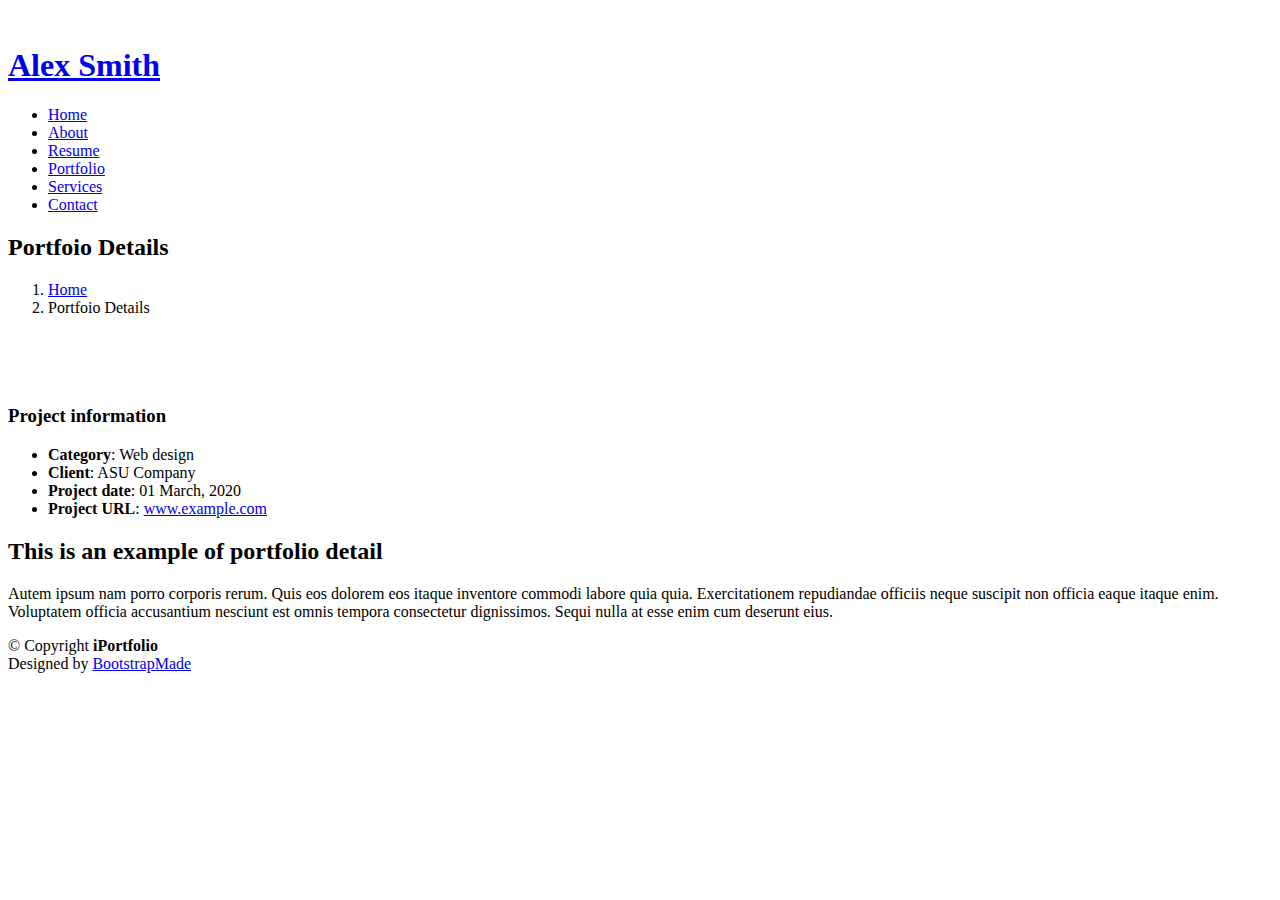
==== portfolio-details.html @ 219d18b6 "portfo" ====
<!DOCTYPE html>
<html lang="en">

<head>
  <meta charset="utf-8">
  <meta content="width=device-width, initial-scale=1.0" name="viewport">

  <title>Portfolio Details - iPortfolio Bootstrap Template</title>
  <meta content="" name="description">
  <meta content="" name="keywords">

  <!-- Favicons -->
  <link href="assets/img/favicon.png" rel="icon">
  <link href="assets/img/apple-touch-icon.png" rel="apple-touch-icon">

  <!-- Google Fonts -->
  <link href="https://fonts.googleapis.com/css?family=Open+Sans:300,300i,400,400i,600,600i,700,700i|Raleway:300,300i,400,400i,500,500i,600,600i,700,700i|Poppins:300,300i,400,400i,500,500i,600,600i,700,700i" rel="stylesheet">

  <!-- Vendor CSS Files -->
  <link href="assets/vendor/aos/aos.css" rel="stylesheet">
  <link href="assets/vendor/bootstrap/css/bootstrap.min.css" rel="stylesheet">
  <link href="assets/vendor/bootstrap-icons/bootstrap-icons.css" rel="stylesheet">
  <link href="assets/vendor/boxicons/css/boxicons.min.css" rel="stylesheet">
  <link href="assets/vendor/glightbox/css/glightbox.min.css" rel="stylesheet">
  <link href="assets/vendor/swiper/swiper-bundle.min.css" rel="stylesheet">

  <!-- Template Main CSS File -->
  <link href="assets/css/style.css" rel="stylesheet">

  <!-- =======================================================
  * Template Name: iPortfolio
  * Updated: Jan 29 2024 with Bootstrap v5.3.2
  * Template URL: https://bootstrapmade.com/iportfolio-bootstrap-portfolio-websites-template/
  * Author: BootstrapMade.com
  * License: https://bootstrapmade.com/license/
  ======================================================== -->
</head>

<body>

  <!-- ======= Mobile nav toggle button ======= -->
  <i class="bi bi-list mobile-nav-toggle d-xl-none"></i>

  <!-- ======= Header ======= -->
  <header id="header">
    <div class="d-flex flex-column">

      <div class="profile">
        <img src="assets/img/profile-img.jpg" alt="" class="img-fluid rounded-circle">
        <h1 class="text-light"><a href="index.html">Alex Smith</a></h1>
        <div class="social-links mt-3 text-center">
          <a href="#" class="twitter"><i class="bx bxl-twitter"></i></a>
          <a href="#" class="facebook"><i class="bx bxl-facebook"></i></a>
          <a href="#" class="instagram"><i class="bx bxl-instagram"></i></a>
          <a href="#" class="google-plus"><i class="bx bxl-skype"></i></a>
          <a href="#" class="linkedin"><i class="bx bxl-linkedin"></i></a>
        </div>
      </div>

      <nav id="navbar" class="nav-menu navbar">
        <ul>
          <li><a href="#hero" class="nav-link scrollto active"><i class="bx bx-home"></i> <span>Home</span></a></li>
          <li><a href="#about" class="nav-link scrollto"><i class="bx bx-user"></i> <span>About</span></a></li>
          <li><a href="#resume" class="nav-link scrollto"><i class="bx bx-file-blank"></i> <span>Resume</span></a></li>
          <li><a href="#portfolio" class="nav-link scrollto"><i class="bx bx-book-content"></i> <span>Portfolio</span></a></li>
          <li><a href="#services" class="nav-link scrollto"><i class="bx bx-server"></i> <span>Services</span></a></li>
          <li><a href="#contact" class="nav-link scrollto"><i class="bx bx-envelope"></i> <span>Contact</span></a></li>
        </ul>
      </nav><!-- .nav-menu -->
    </div>
  </header><!-- End Header -->

  <main id="main">

    <!-- ======= Breadcrumbs ======= -->
    <section id="breadcrumbs" class="breadcrumbs">
      <div class="container">

        <div class="d-flex justify-content-between align-items-center">
          <h2>Portfoio Details</h2>
          <ol>
            <li><a href="index.html">Home</a></li>
            <li>Portfoio Details</li>
          </ol>
        </div>

      </div>
    </section><!-- End Breadcrumbs -->

    <!-- ======= Portfolio Details Section ======= -->
    <section id="portfolio-details" class="portfolio-details">
      <div class="container">

        <div class="row gy-4">

          <div class="col-lg-8">
            <div class="portfolio-details-slider swiper">
              <div class="swiper-wrapper align-items-center">

                <div class="swiper-slide">
                  <img src="assets/img/portfolio/portfolio-details-1.jpg" alt="">
                </div>

                <div class="swiper-slide">
                  <img src="assets/img/portfolio/portfolio-details-2.jpg" alt="">
                </div>

                <div class="swiper-slide">
                  <img src="assets/img/portfolio/portfolio-details-3.jpg" alt="">
                </div>

              </div>
              <div class="swiper-pagination"></div>
            </div>
          </div>

          <div class="col-lg-4">
            <div class="portfolio-info">
              <h3>Project information</h3>
              <ul>
                <li><strong>Category</strong>: Web design</li>
                <li><strong>Client</strong>: ASU Company</li>
                <li><strong>Project date</strong>: 01 March, 2020</li>
                <li><strong>Project URL</strong>: <a href="#">www.example.com</a></li>
              </ul>
            </div>
            <div class="portfolio-description">
              <h2>This is an example of portfolio detail</h2>
              <p>
                Autem ipsum nam porro corporis rerum. Quis eos dolorem eos itaque inventore commodi labore quia quia. Exercitationem repudiandae officiis neque suscipit non officia eaque itaque enim. Voluptatem officia accusantium nesciunt est omnis tempora consectetur dignissimos. Sequi nulla at esse enim cum deserunt eius.
              </p>
            </div>
          </div>

        </div>

      </div>
    </section><!-- End Portfolio Details Section -->

  </main><!-- End #main -->

  <!-- ======= Footer ======= -->
  <footer id="footer">
    <div class="container">
      <div class="copyright">
        &copy; Copyright <strong><span>iPortfolio</span></strong>
      </div>
      <div class="credits">
        <!-- All the links in the footer should remain intact. -->
        <!-- You can delete the links only if you purchased the pro version. -->
        <!-- Licensing information: https://bootstrapmade.com/license/ -->
        <!-- Purchase the pro version with working PHP/AJAX contact form: https://bootstrapmade.com/iportfolio-bootstrap-portfolio-websites-template/ -->
        Designed by <a href="https://bootstrapmade.com/">BootstrapMade</a>
      </div>
    </div>
  </footer><!-- End  Footer -->

  <a href="#" class="back-to-top d-flex align-items-center justify-content-center"><i class="bi bi-arrow-up-short"></i></a>

  <!-- Vendor JS Files -->
  <script src="assets/vendor/purecounter/purecounter_vanilla.js"></script>
  <script src="assets/vendor/aos/aos.js"></script>
  <script src="assets/vendor/bootstrap/js/bootstrap.bundle.min.js"></script>
  <script src="assets/vendor/glightbox/js/glightbox.min.js"></script>
  <script src="assets/vendor/isotope-layout/isotope.pkgd.min.js"></script>
  <script src="assets/vendor/swiper/swiper-bundle.min.js"></script>
  <script src="assets/vendor/typed.js/typed.umd.js"></script>
  <script src="assets/vendor/waypoints/noframework.waypoints.js"></script>
  <script src="assets/vendor/php-email-form/validate.js"></script>

  <!-- Template Main JS File -->
  <script src="assets/js/main.js"></script>

</body>

</html>
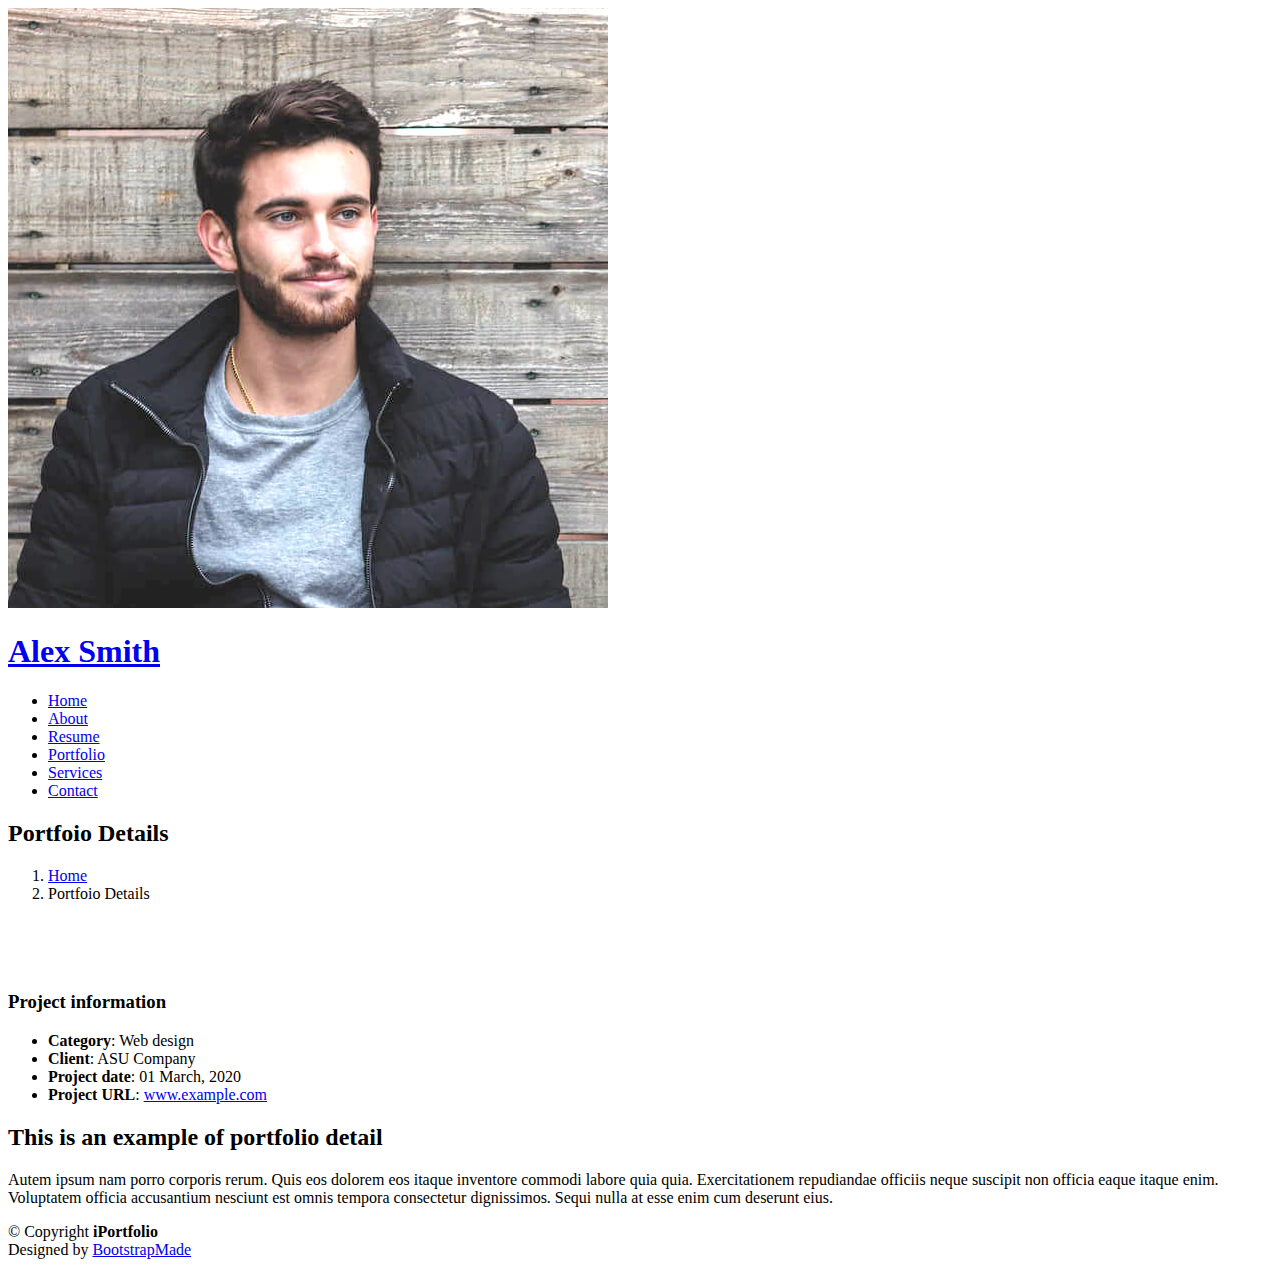
==== commit 42674b95: "Update portfolio-details.html" ====
--- a/portfolio-details.html
+++ b/portfolio-details.html
@@ -10,8 +10,8 @@
   <meta content="" name="keywords">
 
   <!-- Favicons -->
-  <link href="assets/img/favicon.png" rel="icon">
-  <link href="assets/img/apple-touch-icon.png" rel="apple-touch-icon">
+  <link href="img/favicon.png" rel="icon">
+  <link href="img/apple-touch-icon.png" rel="apple-touch-icon">
 
   <!-- Google Fonts -->
   <link href="https://fonts.googleapis.com/css?family=Open+Sans:300,300i,400,400i,600,600i,700,700i|Raleway:300,300i,400,400i,500,500i,600,600i,700,700i|Poppins:300,300i,400,400i,500,500i,600,600i,700,700i" rel="stylesheet">
@@ -29,7 +29,7 @@
 
   <!-- =======================================================
   * Template Name: iPortfolio
-  * Updated: Jan 29 2024 with Bootstrap v5.3.2
+  * Updated: Jan 29 2024 with Bootstrap v5.3.2
   * Template URL: https://bootstrapmade.com/iportfolio-bootstrap-portfolio-websites-template/
   * Author: BootstrapMade.com
   * License: https://bootstrapmade.com/license/
@@ -46,7 +46,7 @@
     <div class="d-flex flex-column">
 
       <div class="profile">
-        <img src="assets/img/profile-img.jpg" alt="" class="img-fluid rounded-circle">
+        <img src="img/profile-img.jpg" alt="" class="img-fluid rounded-circle">
         <h1 class="text-light"><a href="index.html">Alex Smith</a></h1>
         <div class="social-links mt-3 text-center">
           <a href="#" class="twitter"><i class="bx bxl-twitter"></i></a>
@@ -98,15 +98,15 @@
               <div class="swiper-wrapper align-items-center">
 
                 <div class="swiper-slide">
-                  <img src="assets/img/portfolio/portfolio-details-1.jpg" alt="">
+                  <img src="img/portfolio/portfolio-details-1.jpg" alt="">
                 </div>
 
                 <div class="swiper-slide">
-                  <img src="assets/img/portfolio/portfolio-details-2.jpg" alt="">
+                  <img src="img/portfolio/portfolio-details-2.jpg" alt="">
                 </div>
 
                 <div class="swiper-slide">
-                  <img src="assets/img/portfolio/portfolio-details-3.jpg" alt="">
+                  <img src="img/portfolio/portfolio-details-3.jpg" alt="">
                 </div>
 
               </div>
@@ -169,8 +169,8 @@
   <script src="assets/vendor/php-email-form/validate.js"></script>
 
   <!-- Template Main JS File -->
-  <script src="assets/js/main.js"></script>
+  <script src="js/main.js"></script>
 
 </body>
 
-</html>+</html>
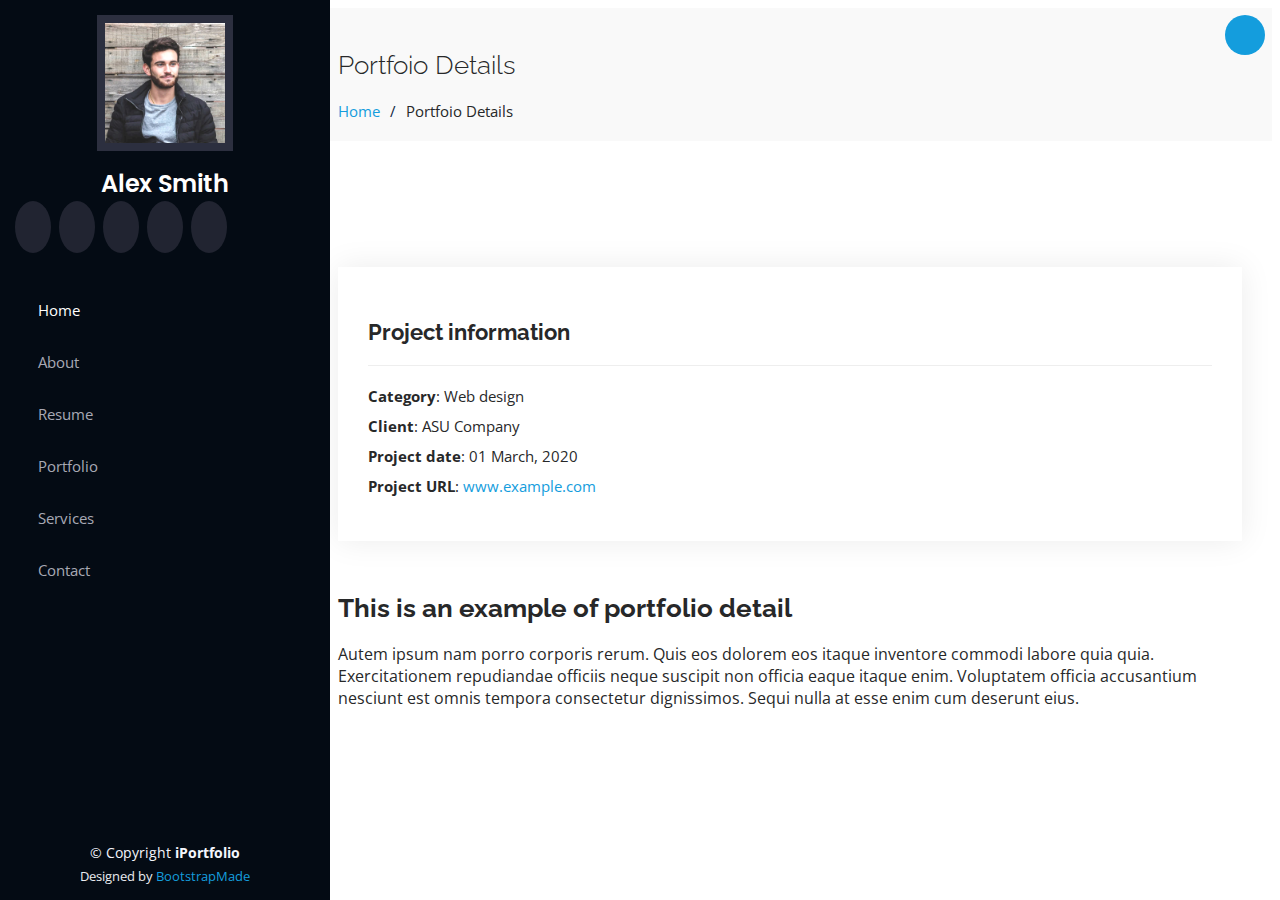
==== commit fa289f08: "Update portfolio-details.html" ====
--- a/portfolio-details.html
+++ b/portfolio-details.html
@@ -25,7 +25,7 @@
   <link href="assets/vendor/swiper/swiper-bundle.min.css" rel="stylesheet">
 
   <!-- Template Main CSS File -->
-  <link href="assets/css/style.css" rel="stylesheet">
+  <link href="css/style.css" rel="stylesheet">
 
   <!-- =======================================================
   * Template Name: iPortfolio
--- a/css/style.css
+++ b/css/style.css
@@ -0,0 +1,1106 @@
+/**
+* Template Name: iPortfolio
+* Updated: Jan 29 2024 with Bootstrap v5.3.2
+* Template URL: https://bootstrapmade.com/iportfolio-bootstrap-portfolio-websites-template/
+* Author: BootstrapMade.com
+* License: https://bootstrapmade.com/license/
+*/
+
+/*--------------------------------------------------------------
+# General
+--------------------------------------------------------------*/
+body {
+  font-family: "Open Sans", sans-serif;
+  color: #272829;
+}
+
+a {
+  color: #149ddd;
+  text-decoration: none;
+}
+
+a:hover {
+  color: #37b3ed;
+  text-decoration: none;
+}
+
+h1,
+h2,
+h3,
+h4,
+h5,
+h6 {
+  font-family: "Raleway", sans-serif;
+}
+
+/*--------------------------------------------------------------
+# Back to top button
+--------------------------------------------------------------*/
+.back-to-top {
+  position: fixed;
+  visibility: hidden;
+  opacity: 0;
+  right: 15px;
+  bottom: 15px;
+  z-index: 996;
+  background: #149ddd;
+  width: 40px;
+  height: 40px;
+  border-radius: 50px;
+  transition: all 0.4s;
+}
+
+.back-to-top i {
+  font-size: 28px;
+  color: #fff;
+  line-height: 0;
+}
+
+.back-to-top:hover {
+  background: #2eafec;
+  color: #fff;
+}
+
+.back-to-top.active {
+  visibility: visible;
+  opacity: 1;
+}
+
+/*--------------------------------------------------------------
+# Header
+--------------------------------------------------------------*/
+#header {
+  position: fixed;
+  top: 0;
+  left: 0;
+  bottom: 0;
+  width: 300px;
+  transition: all ease-in-out 0.5s;
+  z-index: 9997;
+  transition: all 0.5s;
+  padding: 0 15px;
+  background: #040b14;
+  overflow-y: auto;
+}
+
+#header .profile img {
+  margin: 15px auto;
+  display: block;
+  width: 120px;
+  border: 8px solid #2c2f3f;
+}
+
+#header .profile h1 {
+  font-size: 24px;
+  margin: 0;
+  padding: 0;
+  font-weight: 600;
+  -moz-text-align-last: center;
+  text-align-last: center;
+  font-family: "Poppins", sans-serif;
+}
+
+#header .profile h1 a,
+#header .profile h1 a:hover {
+  color: #fff;
+  text-decoration: none;
+}
+
+#header .profile .social-links a {
+  font-size: 18px;
+  display: inline-block;
+  background: #212431;
+  color: #fff;
+  line-height: 1;
+  padding: 8px 0;
+  margin-right: 4px;
+  border-radius: 50%;
+  text-align: center;
+  width: 36px;
+  height: 36px;
+  transition: 0.3s;
+}
+
+#header .profile .social-links a:hover {
+  background: #149ddd;
+  color: #fff;
+  text-decoration: none;
+}
+
+#main {
+  margin-left: 300px;
+}
+
+.container,
+.container-fluid {
+  padding-left: 30px;
+  padding-right: 30px;
+}
+
+@media (max-width: 1199px) {
+  #header {
+    left: -300px;
+  }
+
+  #main {
+    margin-left: 0;
+  }
+
+  .container,
+  .container-fluid {
+    padding-left: 12px;
+    padding-right: 12px;
+  }
+}
+
+/*--------------------------------------------------------------
+# Navigation Menu
+--------------------------------------------------------------*/
+/* Desktop Navigation */
+.nav-menu {
+  padding: 30px 0 0 0;
+}
+
+.nav-menu * {
+  margin: 0;
+  padding: 0;
+  list-style: none;
+}
+
+.nav-menu>ul>li {
+  position: relative;
+  white-space: nowrap;
+}
+
+.nav-menu a,
+.nav-menu a:focus {
+  display: flex;
+  align-items: center;
+  color: #a8a9b4;
+  padding: 12px 15px;
+  margin-bottom: 8px;
+  transition: 0.3s;
+  font-size: 15px;
+}
+
+.nav-menu a i,
+.nav-menu a:focus i {
+  font-size: 24px;
+  padding-right: 8px;
+  color: #6f7180;
+}
+
+.nav-menu a:hover,
+.nav-menu .active,
+.nav-menu .active:focus,
+.nav-menu li:hover>a {
+  text-decoration: none;
+  color: #fff;
+}
+
+.nav-menu a:hover i,
+.nav-menu .active i,
+.nav-menu .active:focus i,
+.nav-menu li:hover>a i {
+  color: #149ddd;
+}
+
+/* Mobile Navigation */
+.mobile-nav-toggle {
+  position: fixed;
+  right: 15px;
+  top: 15px;
+  z-index: 9998;
+  border: 0;
+  font-size: 24px;
+  transition: all 0.4s;
+  outline: none !important;
+  background-color: #149ddd;
+  color: #fff;
+  width: 40px;
+  height: 40px;
+  display: inline-flex;
+  align-items: center;
+  justify-content: center;
+  line-height: 0;
+  border-radius: 50px;
+  cursor: pointer;
+}
+
+.mobile-nav-active {
+  overflow: hidden;
+}
+
+.mobile-nav-active #header {
+  left: 0;
+}
+
+/*--------------------------------------------------------------
+# Hero Section
+--------------------------------------------------------------*/
+#hero {
+  width: 100%;
+  height: 100vh;
+  background: url("../img/img1.jpg") top center;
+  background-size: cover;
+}
+
+#hero:before {
+  content: "";
+  background: rgba(5, 13, 24, 0.3);
+  position: absolute;
+  bottom: 0;
+  top: 0;
+  left: 0;
+  right: 0;
+  z-index: 1;
+}
+
+#hero .hero-container {
+  position: relative;
+  z-index: 2;
+  min-width: 300px;
+}
+
+#hero h1 {
+  margin: 0 0 10px 0;
+  font-size: 64px;
+  font-weight: 700;
+  line-height: 56px;
+  color: #fff;
+}
+
+#hero p {
+  color: #fff;
+  margin-bottom: 50px;
+  font-size: 26px;
+  font-family: "Poppins", sans-serif;
+}
+
+#hero p span {
+  color: #fff;
+  padding-bottom: 4px;
+  letter-spacing: 1px;
+  border-bottom: 3px solid #149ddd;
+}
+
+@media (min-width: 1024px) {
+  #hero {
+    background-attachment: fixed;
+  }
+}
+
+@media (max-width: 768px) {
+  #hero h1 {
+    font-size: 28px;
+    line-height: 36px;
+  }
+
+  #hero h2 {
+    font-size: 18px;
+    line-height: 24px;
+    margin-bottom: 30px;
+  }
+}
+
+/*--------------------------------------------------------------
+# Sections General
+--------------------------------------------------------------*/
+section {
+  padding: 60px 0;
+  overflow: hidden;
+}
+
+.section-bg {
+  background: #f5f8fd;
+}
+
+.section-title {
+  padding-bottom: 30px;
+}
+
+.section-title h2 {
+  font-size: 32px;
+  font-weight: bold;
+  margin-bottom: 20px;
+  padding-bottom: 20px;
+  position: relative;
+  color: #173b6c;
+}
+
+.section-title h2::after {
+  content: "";
+  position: absolute;
+  display: block;
+  width: 50px;
+  height: 3px;
+  background: #149ddd;
+  bottom: 0;
+  left: 0;
+}
+
+.section-title p {
+  margin-bottom: 0;
+}
+
+/*--------------------------------------------------------------
+# About
+--------------------------------------------------------------*/
+.about .content h3 {
+  font-weight: 700;
+  font-size: 26px;
+  color: #173b6c;
+}
+
+.about .content ul {
+  list-style: none;
+  padding: 0;
+}
+
+.about .content ul li {
+  margin-bottom: 20px;
+  display: flex;
+  align-items: center;
+}
+
+.about .content ul strong {
+  margin-right: 10px;
+}
+
+.about .content ul i {
+  font-size: 16px;
+  margin-right: 5px;
+  color: #149ddd;
+  line-height: 0;
+}
+
+.about .content p:last-child {
+  margin-bottom: 0;
+}
+
+/*--------------------------------------------------------------
+# Facts
+--------------------------------------------------------------*/
+.facts {
+  padding-bottom: 30px;
+}
+
+.facts .count-box {
+  padding: 30px;
+  width: 100%;
+}
+
+.facts .count-box i {
+  display: block;
+  font-size: 44px;
+  color: #149ddd;
+  float: left;
+  line-height: 0;
+}
+
+.facts .count-box span {
+  font-size: 48px;
+  line-height: 40px;
+  display: block;
+  font-weight: 700;
+  color: #050d18;
+  margin-left: 60px;
+}
+
+.facts .count-box p {
+  padding: 15px 0 0 0;
+  margin: 0 0 0 60px;
+  font-family: "Raleway", sans-serif;
+  font-size: 14px;
+  color: #122f57;
+}
+
+.facts .count-box a {
+  font-weight: 600;
+  display: block;
+  margin-top: 20px;
+  color: #122f57;
+  font-size: 15px;
+  font-family: "Poppins", sans-serif;
+  transition: ease-in-out 0.3s;
+}
+
+.facts .count-box a:hover {
+  color: #1f5297;
+}
+
+/*--------------------------------------------------------------
+# Akills
+--------------------------------------------------------------*/
+.skills .progress {
+  height: 60px;
+  display: block;
+  background: none;
+  border-radius: 0;
+}
+
+.skills .progress .skill {
+  padding: 0;
+  margin: 0 0 6px 0;
+  text-transform: uppercase;
+  display: block;
+  font-weight: 600;
+  font-family: "Poppins", sans-serif;
+  color: #050d18;
+}
+
+.skills .progress .skill .val {
+  float: right;
+  font-style: normal;
+}
+
+.skills .progress-bar-wrap {
+  background: #dce8f8;
+  height: 10px;
+}
+
+.skills .progress-bar {
+  width: 1px;
+  height: 10px;
+  transition: 0.9s;
+  background-color: #149ddd;
+}
+
+/*--------------------------------------------------------------
+# Resume
+--------------------------------------------------------------*/
+.resume .resume-title {
+  font-size: 26px;
+  font-weight: 700;
+  margin-top: 20px;
+  margin-bottom: 20px;
+  color: #050d18;
+}
+
+.resume .resume-item {
+  padding: 0 0 20px 20px;
+  margin-top: -2px;
+  border-left: 2px solid #1f5297;
+  position: relative;
+}
+
+.resume .resume-item h4 {
+  line-height: 18px;
+  font-size: 18px;
+  font-weight: 600;
+  text-transform: uppercase;
+  font-family: "Poppins", sans-serif;
+  color: #050d18;
+  margin-bottom: 10px;
+}
+
+.resume .resume-item h5 {
+  font-size: 16px;
+  background: #e4edf9;
+  padding: 5px 15px;
+  display: inline-block;
+  font-weight: 600;
+  margin-bottom: 10px;
+}
+
+.resume .resume-item ul {
+  padding-left: 20px;
+}
+
+.resume .resume-item ul li {
+  padding-bottom: 10px;
+}
+
+.resume .resume-item:last-child {
+  padding-bottom: 0;
+}
+
+.resume .resume-item::before {
+  content: "";
+  position: absolute;
+  width: 16px;
+  height: 16px;
+  border-radius: 50px;
+  left: -9px;
+  top: 0;
+  background: #fff;
+  border: 2px solid #1f5297;
+}
+
+/*--------------------------------------------------------------
+# Portfolio
+--------------------------------------------------------------*/
+.portfolio .portfolio-item {
+  margin-bottom: 30px;
+}
+
+.portfolio #portfolio-flters {
+  padding: 0;
+  margin: 0 auto 35px auto;
+  list-style: none;
+  text-align: center;
+  background: #fff;
+  border-radius: 50px;
+  padding: 2px 15px;
+}
+
+.portfolio #portfolio-flters li {
+  cursor: pointer;
+  display: inline-block;
+  padding: 10px 15px 8px 15px;
+  font-size: 14px;
+  font-weight: 600;
+  line-height: 1;
+  text-transform: uppercase;
+  color: #272829;
+  margin-bottom: 5px;
+  transition: all 0.3s ease-in-out;
+}
+
+.portfolio #portfolio-flters li:hover,
+.portfolio #portfolio-flters li.filter-active {
+  color: #149ddd;
+}
+
+.portfolio #portfolio-flters li:last-child {
+  margin-right: 0;
+}
+
+.portfolio .portfolio-wrap {
+  transition: 0.3s;
+  position: relative;
+  overflow: hidden;
+  z-index: 1;
+}
+
+.portfolio .portfolio-wrap::before {
+  content: "";
+  background: rgba(255, 255, 255, 0.5);
+  position: absolute;
+  left: 0;
+  right: 0;
+  top: -7px;
+  bottom: 0;
+  transition: all ease-in-out 0.3s;
+  z-index: 2;
+  opacity: 0;
+}
+
+.portfolio .portfolio-wrap .portfolio-links {
+  opacity: 1;
+  left: 0;
+  right: 0;
+  bottom: -60px;
+  z-index: 3;
+  position: absolute;
+  transition: all ease-in-out 0.3s;
+  display: flex;
+  justify-content: center;
+}
+
+.portfolio .portfolio-wrap .portfolio-links a {
+  color: #fff;
+  font-size: 28px;
+  text-align: center;
+  background: rgba(20, 157, 221, 0.75);
+  transition: 0.3s;
+  width: 50%;
+}
+
+.portfolio .portfolio-wrap .portfolio-links a:hover {
+  background: rgba(20, 157, 221, 0.95);
+}
+
+.portfolio .portfolio-wrap .portfolio-links a+a {
+  border-left: 1px solid #37b3ed;
+}
+
+.portfolio .portfolio-wrap:hover::before {
+  top: -7px;
+  left: 0;
+  right: 0;
+  bottom: 0;
+  opacity: 1;
+}
+
+.portfolio .portfolio-wrap:hover .portfolio-links {
+  opacity: 1;
+  bottom: 0;
+}
+
+/*--------------------------------------------------------------
+# Portfolio Details
+--------------------------------------------------------------*/
+.portfolio-details {
+  padding-top: 40px;
+}
+
+.portfolio-details .portfolio-details-slider img {
+  width: 100%;
+}
+
+.portfolio-details .portfolio-details-slider .swiper-pagination {
+  margin-top: 20px;
+  position: relative;
+}
+
+.portfolio-details .portfolio-details-slider .swiper-pagination .swiper-pagination-bullet {
+  width: 12px;
+  height: 12px;
+  background-color: #fff;
+  opacity: 1;
+  border: 1px solid #149ddd;
+}
+
+.portfolio-details .portfolio-details-slider .swiper-pagination .swiper-pagination-bullet-active {
+  background-color: #149ddd;
+}
+
+.portfolio-details .portfolio-info {
+  padding: 30px;
+  box-shadow: 0px 0 30px rgba(5, 13, 24, 0.08);
+}
+
+.portfolio-details .portfolio-info h3 {
+  font-size: 22px;
+  font-weight: 700;
+  margin-bottom: 20px;
+  padding-bottom: 20px;
+  border-bottom: 1px solid #eee;
+}
+
+.portfolio-details .portfolio-info ul {
+  list-style: none;
+  padding: 0;
+  font-size: 15px;
+}
+
+.portfolio-details .portfolio-info ul li+li {
+  margin-top: 10px;
+}
+
+.portfolio-details .portfolio-description {
+  padding-top: 30px;
+}
+
+.portfolio-details .portfolio-description h2 {
+  font-size: 26px;
+  font-weight: 700;
+  margin-bottom: 20px;
+}
+
+.portfolio-details .portfolio-description p {
+  padding: 0;
+}
+
+/*--------------------------------------------------------------
+# Services
+--------------------------------------------------------------*/
+.services .icon-box {
+  margin-bottom: 20px;
+}
+
+.services .icon {
+  float: left;
+  display: flex;
+  align-items: center;
+  justify-content: center;
+  width: 54px;
+  height: 54px;
+  background: #149ddd;
+  border-radius: 50%;
+  transition: 0.5s;
+  border: 1px solid #149ddd;
+}
+
+.services .icon i {
+  color: #fff;
+  font-size: 24px;
+  line-height: 0;
+}
+
+.services .icon-box:hover .icon {
+  background: #fff;
+}
+
+.services .icon-box:hover .icon i {
+  color: #149ddd;
+}
+
+.services .title {
+  margin-left: 80px;
+  font-weight: 700;
+  margin-bottom: 15px;
+  font-size: 18px;
+}
+
+.services .title a {
+  color: #343a40;
+}
+
+.services .title a:hover {
+  color: #149ddd;
+}
+
+.services .description {
+  margin-left: 80px;
+  line-height: 24px;
+  font-size: 14px;
+}
+
+/*--------------------------------------------------------------
+# Testimonials
+--------------------------------------------------------------*/
+.testimonials .testimonials-carousel,
+.testimonials .testimonials-slider {
+  overflow: hidden;
+}
+
+.testimonials .testimonial-item {
+  box-sizing: content-box;
+  text-align: center;
+  min-height: 320px;
+}
+
+.testimonials .testimonial-item .testimonial-img {
+  width: 90px;
+  border-radius: 50%;
+  margin: 0 auto;
+}
+
+.testimonials .testimonial-item h3 {
+  font-size: 18px;
+  font-weight: bold;
+  margin: 10px 0 5px 0;
+  color: #111;
+}
+
+.testimonials .testimonial-item h4 {
+  font-size: 14px;
+  color: #999;
+  margin: 0;
+}
+
+.testimonials .testimonial-item .quote-icon-left,
+.testimonials .testimonial-item .quote-icon-right {
+  color: #c3e8fa;
+  font-size: 26px;
+}
+
+.testimonials .testimonial-item .quote-icon-left {
+  display: inline-block;
+  left: -5px;
+  position: relative;
+}
+
+.testimonials .testimonial-item .quote-icon-right {
+  display: inline-block;
+  right: -5px;
+  position: relative;
+  top: 10px;
+}
+
+.testimonials .testimonial-item p {
+  font-style: italic;
+  margin: 0 15px 15px 15px;
+  padding: 20px;
+  background: #fff;
+  position: relative;
+  margin-bottom: 35px;
+  border-radius: 6px;
+  box-shadow: 0px 2px 15px rgba(0, 0, 0, 0.1);
+}
+
+.testimonials .testimonial-item p::after {
+  content: "";
+  width: 0;
+  height: 0;
+  border-top: 20px solid #fff;
+  border-right: 20px solid transparent;
+  border-left: 20px solid transparent;
+  position: absolute;
+  bottom: -20px;
+  left: calc(50% - 20px);
+}
+
+.testimonials .swiper-pagination {
+  margin-top: 20px;
+  position: relative;
+}
+
+.testimonials .swiper-pagination .swiper-pagination-bullet {
+  width: 12px;
+  height: 12px;
+  background-color: #fff;
+  opacity: 1;
+  border: 1px solid #149ddd;
+}
+
+.testimonials .swiper-pagination .swiper-pagination-bullet-active {
+  background-color: #149ddd;
+}
+
+/*--------------------------------------------------------------
+# Contact
+--------------------------------------------------------------*/
+.contact {
+  padding-bottom: 130px;
+}
+
+.contact .info {
+  padding: 30px;
+  background: #fff;
+  width: 100%;
+  box-shadow: 0 0 24px 0 rgba(0, 0, 0, 0.12);
+}
+
+.contact .info i {
+  font-size: 20px;
+  color: #149ddd;
+  float: left;
+  width: 44px;
+  height: 44px;
+  background: #dff3fc;
+  display: flex;
+  justify-content: center;
+  align-items: center;
+  border-radius: 50px;
+  transition: all 0.3s ease-in-out;
+}
+
+.contact .info h4 {
+  padding: 0 0 0 60px;
+  font-size: 22px;
+  font-weight: 600;
+  margin-bottom: 5px;
+  color: #050d18;
+}
+
+.contact .info p {
+  padding: 0 0 10px 60px;
+  margin-bottom: 20px;
+  font-size: 14px;
+  color: #173b6c;
+}
+
+.contact .info .email p {
+  padding-top: 5px;
+}
+
+.contact .info .social-links {
+  padding-left: 60px;
+}
+
+.contact .info .social-links a {
+  font-size: 18px;
+  display: inline-block;
+  background: #333;
+  color: #fff;
+  line-height: 1;
+  padding: 8px 0;
+  border-radius: 50%;
+  text-align: center;
+  width: 36px;
+  height: 36px;
+  transition: 0.3s;
+  margin-right: 10px;
+}
+
+.contact .info .social-links a:hover {
+  background: #149ddd;
+  color: #fff;
+}
+
+.contact .info .email:hover i,
+.contact .info .address:hover i,
+.contact .info .phone:hover i {
+  background: #149ddd;
+  color: #fff;
+}
+
+.contact .php-email-form {
+  width: 100%;
+  padding: 30px;
+  background: #fff;
+  box-shadow: 0 0 24px 0 rgba(0, 0, 0, 0.12);
+}
+
+.contact .php-email-form .form-group {
+  padding-bottom: 8px;
+}
+
+.contact .php-email-form .validate {
+  display: none;
+  color: red;
+  margin: 0 0 15px 0;
+  font-weight: 400;
+  font-size: 13px;
+}
+
+.contact .php-email-form .error-message {
+  display: none;
+  color: #fff;
+  background: #ed3c0d;
+  text-align: left;
+  padding: 15px;
+  font-weight: 600;
+}
+
+.contact .php-email-form .error-message br+br {
+  margin-top: 25px;
+}
+
+.contact .php-email-form .sent-message {
+  display: none;
+  color: #fff;
+  background: #18d26e;
+  text-align: center;
+  padding: 15px;
+  font-weight: 600;
+}
+
+.contact .php-email-form .loading {
+  display: none;
+  background: #fff;
+  text-align: center;
+  padding: 15px;
+}
+
+.contact .php-email-form .loading:before {
+  content: "";
+  display: inline-block;
+  border-radius: 50%;
+  width: 24px;
+  height: 24px;
+  margin: 0 10px -6px 0;
+  border: 3px solid #18d26e;
+  border-top-color: #eee;
+  animation: animate-loading 1s linear infinite;
+}
+
+.contact .php-email-form .form-group {
+  margin-bottom: 15px;
+}
+
+.contact .php-email-form label {
+  padding-bottom: 8px;
+}
+
+.contact .php-email-form input,
+.contact .php-email-form textarea {
+  border-radius: 0;
+  box-shadow: none;
+  font-size: 14px;
+}
+
+.contact .php-email-form input {
+  height: 44px;
+}
+
+.contact .php-email-form textarea {
+  padding: 10px 15px;
+}
+
+.contact .php-email-form button[type=submit] {
+  background: #149ddd;
+  border: 0;
+  padding: 10px 24px;
+  color: #fff;
+  transition: 0.4s;
+  border-radius: 4px;
+}
+
+.contact .php-email-form button[type=submit]:hover {
+  background: #37b3ed;
+}
+
+@keyframes animate-loading {
+  0% {
+    transform: rotate(0deg);
+  }
+
+  100% {
+    transform: rotate(360deg);
+  }
+}
+
+/*--------------------------------------------------------------
+# Breadcrumbs
+--------------------------------------------------------------*/
+.breadcrumbs {
+  padding: 20px 0;
+  background: #f9f9f9;
+}
+
+.breadcrumbs h2 {
+  font-size: 26px;
+  font-weight: 300;
+}
+
+.breadcrumbs ol {
+  display: flex;
+  flex-wrap: wrap;
+  list-style: none;
+  padding: 0;
+  margin: 0;
+  font-size: 15px;
+}
+
+.breadcrumbs ol li+li {
+  padding-left: 10px;
+}
+
+.breadcrumbs ol li+li::before {
+  display: inline-block;
+  padding-right: 10px;
+  color: #0e2442;
+  content: "/";
+}
+
+@media (max-width: 768px) {
+  .breadcrumbs .d-flex {
+    display: block !important;
+  }
+
+  .breadcrumbs ol {
+    display: block;
+  }
+
+  .breadcrumbs ol li {
+    display: inline-block;
+  }
+}
+
+/*--------------------------------------------------------------
+# Footer
+--------------------------------------------------------------*/
+#footer {
+  padding: 15px;
+  color: #f4f6fd;
+  font-size: 14px;
+  position: fixed;
+  left: 0;
+  bottom: 0;
+  width: 300px;
+  z-index: 9999;
+  background: #040b14;
+}
+
+#footer .copyright {
+  text-align: center;
+}
+
+#footer .credits {
+  padding-top: 5px;
+  text-align: center;
+  font-size: 13px;
+  color: #eaebf0;
+}
+
+@media (max-width: 1199px) {
+  #footer {
+    position: static;
+    width: auto;
+    padding-right: 20px 15px;
+  }
+}